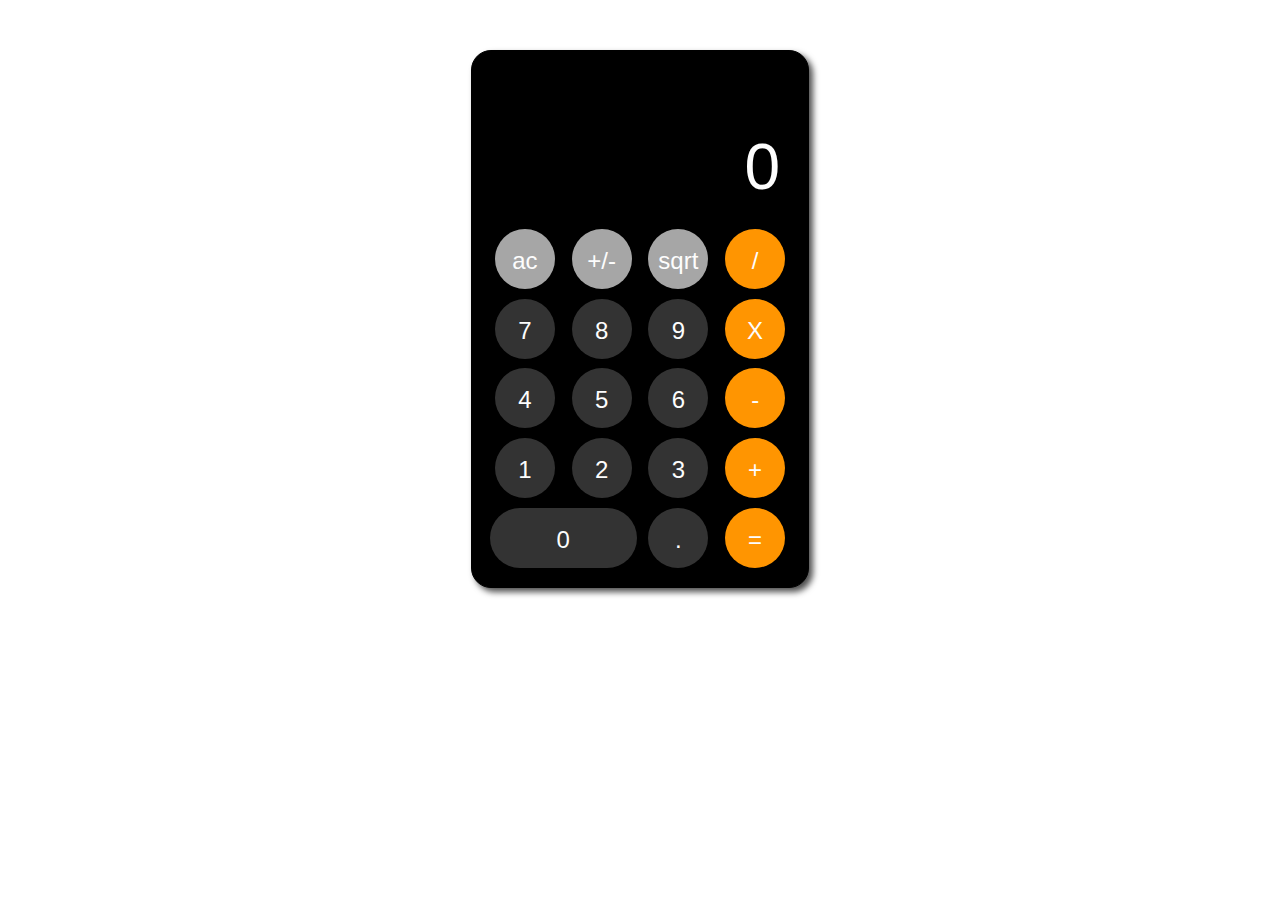
==== calc/index.html @ 206a240b "calculator" ====
<!DOCTYPE html>
<html lang="en">
<head>
    <meta charset="UTF-8">
    <meta http-equiv="X-UA-Compatible" content="IE=edge">
    <meta name="viewport" content="width=device-width, initial-scale=1.0">
    <link rel="stylesheet" href="calc.css">
    <title>Calc</title>
</head>
<body>
    <div class="calc">
        <div class="calc-screen">
            <p>0</p>   
        </div>
        <div class="buttons">
            <div class="btn ac bg-grey">ac</div>
            <div class="btn plus-minus bg-grey">+/-</div>
            <div class="btn percent bg-grey">sqrt</div>
            <div class="btn division bg-orange">/</div>

            <div class="btn seven">7</div>
            <div class="btn eigth">8</div>
            <div class="btn nine">9</div>
            <div class="btn myltiply bg-orange">X</div>

            <div class="btn four ">4</div>
            <div class="btn five ">5</div>
            <div class="btn six ">6</div>
            <div class="btn minus bg-orange">-</div>

            <div class="btn one ">1</div>
            <div class="btn two ">2</div>
            <div class="btn three ">3</div>
            <div class="btn plus bg-orange">+</div>

            <div class="btn zero ">0</div>
            <div class="btn dot ">.</div>
            <div class="btn equal bg-orange">=</div>


        </div>
    </div>
    <script src="calc.js"></script>
</body>
</html>
---- calc/calc.css ----
/* 
    colors
    bg #000
    orange #ff9501
    grey #a6a6a6
    white #fdfdfd
*/


.calc {
    width: 300px;
    height: 500px;
    border: 1px solid #000;
    margin: 50px auto;
    background: #000;
    border-radius: 20px;
    color: #fdfdfd;
    font-family: Arial;
    display: grid;
    padding: 18px;
    box-shadow: 4px 4px 6px #4f4f4f;
}

.calc-screen {
    height: 125px;
    /* padding: 18px; */
    position: relative;
    padding: 10px;
    display: grid;
    justify-items: end;
    align-items: end;
}

.calc-screen p {
    text-align: right;
    font-size: 4rem;
    margin: 0;
}

.buttons {
    display: grid;
    grid-template-areas: 
    "ac plus-minus percent division"
    "seven eigth nine multi"
    "four five siz minus"
    "one two three plus"
    "zero zero dot equal";
    grid-gap: 7px;
    /* padding: 10px; */
    justify-items: center;
    align-items: center;
}



.btn {
    width: 60px;
    height: 60px;
    background: #333;
    border-radius: 100%;
    text-align: center;
    line-height: 63px;
    font-size: 1.5rem;
    cursor: pointer;
    outline: none;
    user-select:none

}
.btn:hover {
    filter: brightness(130%);
}
.btn:active {
    filter: brightness(90%);
}
.bg-grey {
    background-color: #a6a6a6;
}

.bg-dark-grey {
    background-color: #333;
}

.bg-orange {
    background-color: #ff9501;
}

.btn.ac {
    
}

.btn.plus-minus {
    grid-area: plus-minus;
}

.btn.percent {
    grid-area: percent;
}

.btn.division {
    grid-area: division;
} 

.btn.zero {
    grid-area: zero;
    width: 100%;
    border-radius: 34px;
}
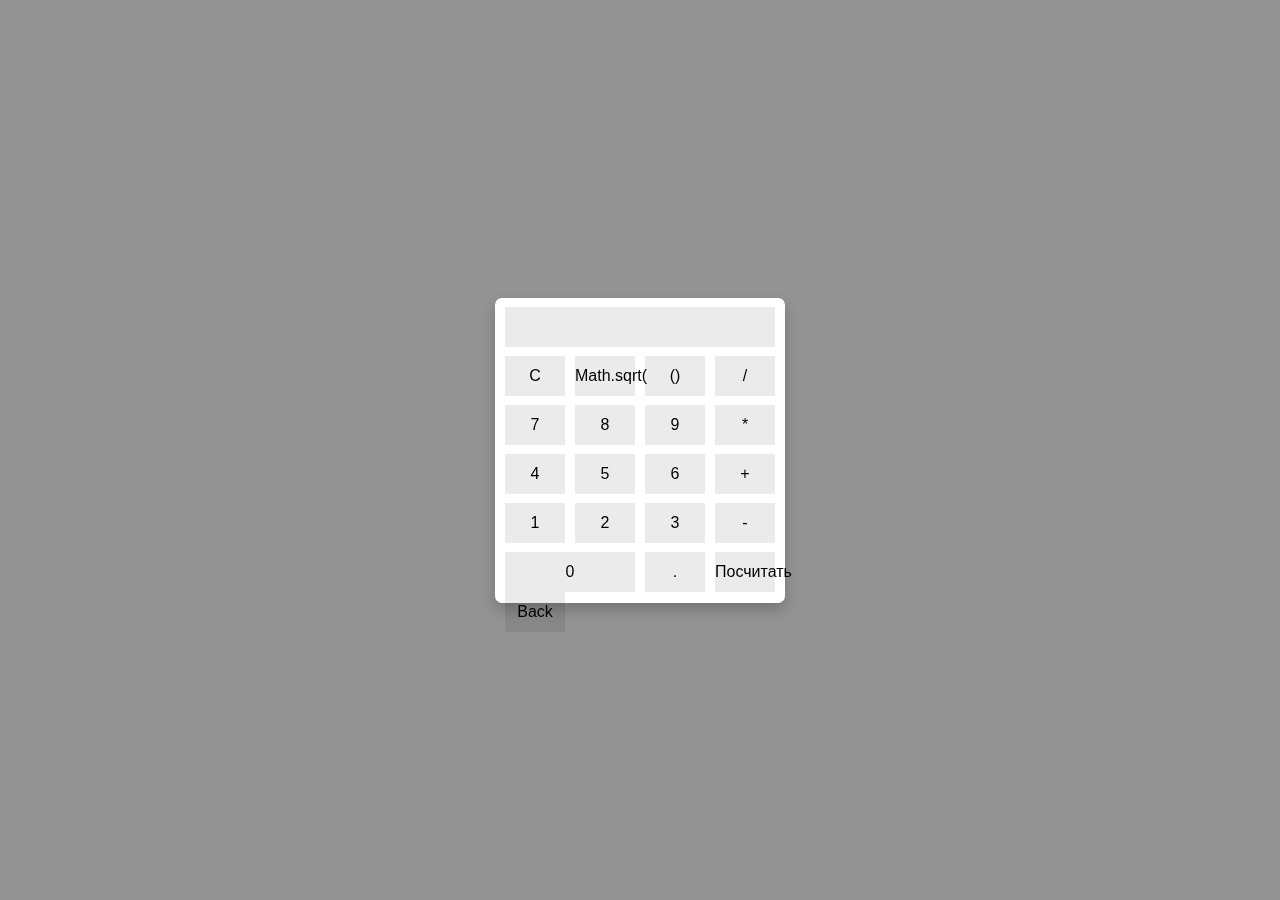
==== commit d54a4aac: "calculator.js" ====
--- a/calc/index.html
+++ b/calc/index.html
@@ -2,44 +2,13 @@
 <html lang="en">
 <head>
     <meta charset="UTF-8">
-    <meta http-equiv="X-UA-Compatible" content="IE=edge">
-    <meta name="viewport" content="width=device-width, initial-scale=1.0">
-    <link rel="stylesheet" href="calc.css">
-    <title>Calc</title>
+    <title>Калькулятор</title>
+    <link rel="stylesheet" type="text/css" href="style.css" >
 </head>
 <body>
-    <div class="calc">
-        <div class="calc-screen">
-            <p>0</p>   
-        </div>
-        <div class="buttons">
-            <div class="btn ac bg-grey">ac</div>
-            <div class="btn plus-minus bg-grey">+/-</div>
-            <div class="btn percent bg-grey">sqrt</div>
-            <div class="btn division bg-orange">/</div>
+    <div id="calculator"></div>
 
-            <div class="btn seven">7</div>
-            <div class="btn eigth">8</div>
-            <div class="btn nine">9</div>
-            <div class="btn myltiply bg-orange">X</div>
-
-            <div class="btn four ">4</div>
-            <div class="btn five ">5</div>
-            <div class="btn six ">6</div>
-            <div class="btn minus bg-orange">-</div>
-
-            <div class="btn one ">1</div>
-            <div class="btn two ">2</div>
-            <div class="btn three ">3</div>
-            <div class="btn plus bg-orange">+</div>
-
-            <div class="btn zero ">0</div>
-            <div class="btn dot ">.</div>
-            <div class="btn equal bg-orange">=</div>
-
-
-        </div>
-    </div>
-    <script src="calc.js"></script>
+    <script src="https://code.jquery.com/jquery-2.1.0.js"></script>
+    <script src="calculator.js"></script>
 </body>
 </html>--- a/calc/style.css
+++ b/calc/style.css
@@ -0,0 +1,62 @@
+html, body {
+    font-size: 12pt;
+    font-family: "roboto", "arial", "sans-serif";
+    margin: 0;
+    padding: 0;
+    background: #939393;
+}
+
+* {
+    box-sizing: border-box;
+}
+
+#calculator {
+    width: 290px;
+    height: 305px;
+    position: fixed;
+    top: 0;
+    left: 0;
+    right: 0;
+    bottom: 0;
+    margin: auto;
+    background: #fff;
+    border-radius: 7px;
+    box-shadow: 0 7px 14px rgba(0, 0, 0, 0.2);
+    padding: 5px;
+}
+
+#calculator .input {
+    background: rgba(0, 0, 0, 0.08);
+    margin: 0 5px;
+    width:  270px;
+    height: 40px;
+    line-height: 40px;
+    overflow: hidden;
+    margin-bottom: 9px;
+    margin-top: 4px;
+    padding: 0 7px;
+}
+
+#calculator .line {
+    line-height: 40px;
+    height: 40px;
+    margin-bottom: 9px;
+}
+
+#calculator .line .button {
+    width: 60px;
+    background: rgba(0, 0, 0, 0.08);
+    display: inline-block;
+    margin: 0 5px;
+    text-align: center;
+    cursor: pointer;
+}
+
+#calculator .button.b0 {
+    width: 130px;
+}
+
+#calculator .button:hover {
+    background: orange;
+    color: white;
+}